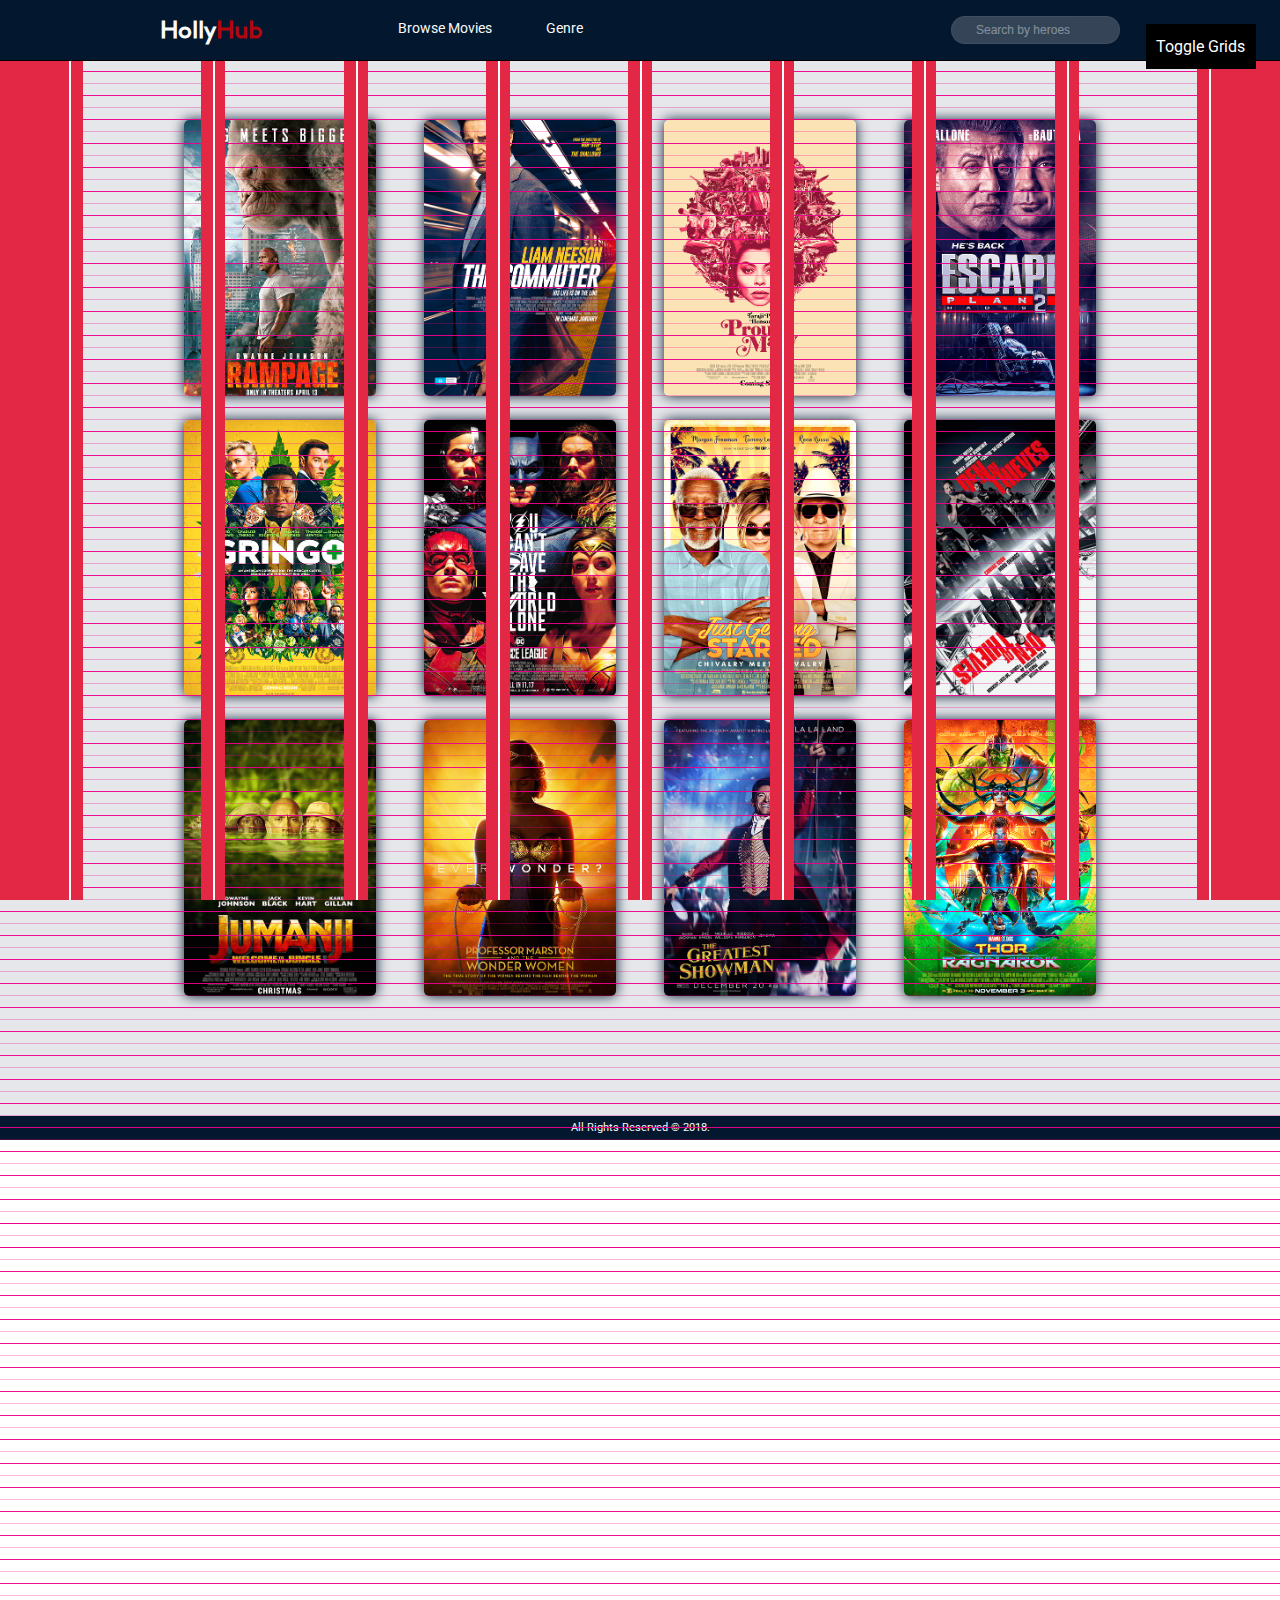
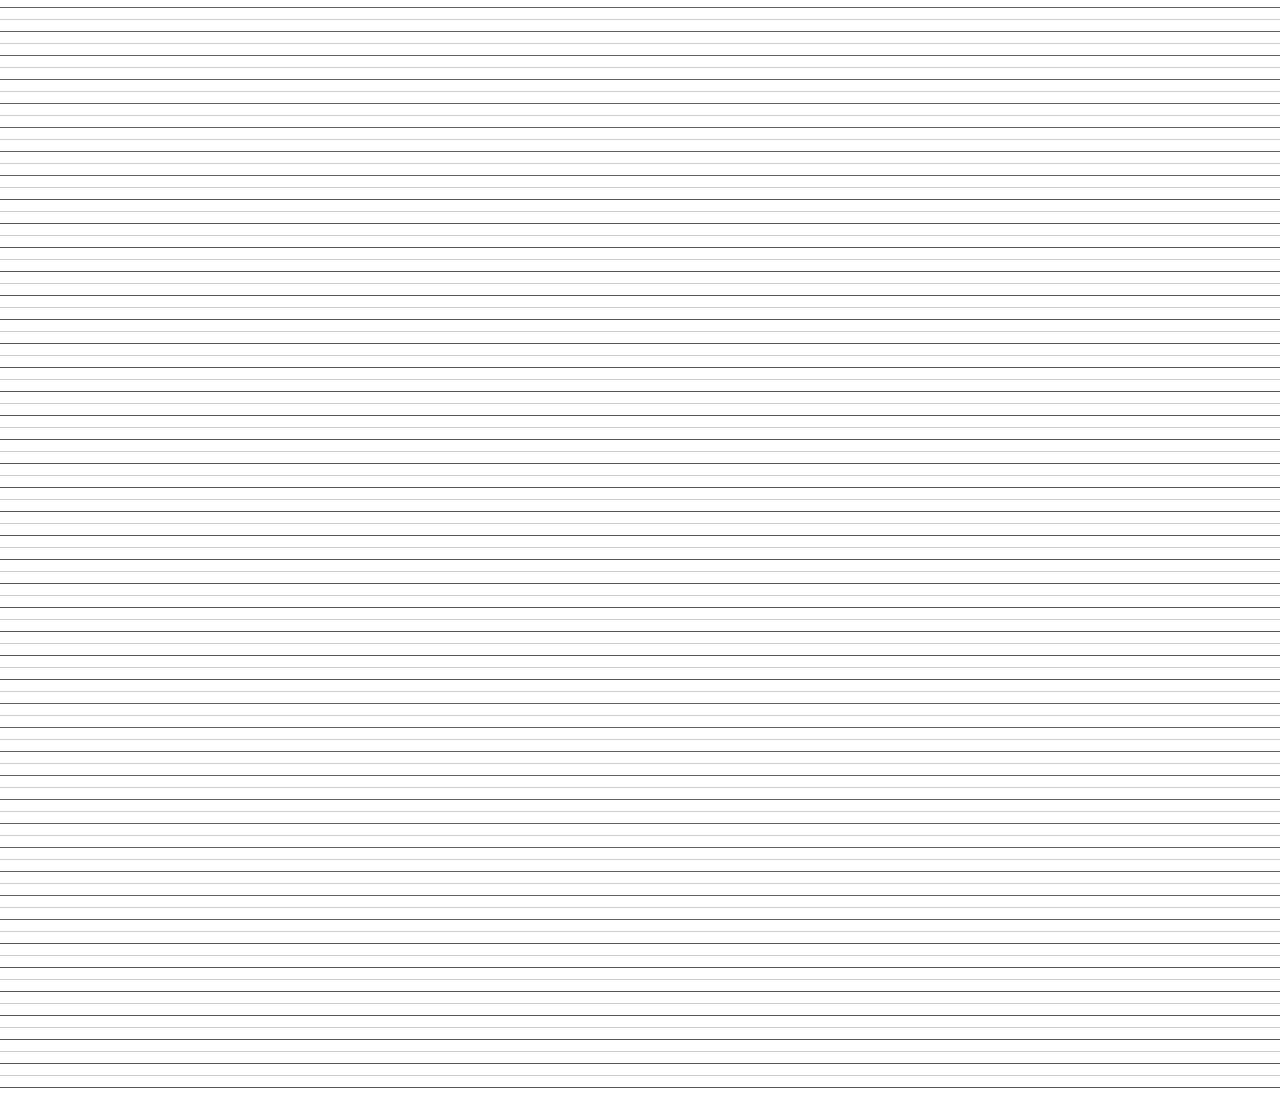
==== action.html @ ec754e07 "adding files" ====
<!DOCTYPE html>
<html lang="en">
<head>
    <meta charset="UTF-8">
    <meta name="viewport" content="width=device-width, initial-scale=1.0">
    <meta http-equiv="X-UA-Compatible" content="ie=edge">
    <title>HollyHub</title>
    <link rel="stylesheet" href="styles/style.css">
    <link href="https://fonts.googleapis.com/css?family=Roboto:300,300i,400,400i,500,500i,700,700i" rel="stylesheet">
</head>
<body>
    <nav class="view top-nav clearfix">
        <a href="index.html"><h3 class="brand-name">Holly<span>Hub</span></h3></a>
        <ul class="links clearfix">
            <li class="link movie-link"><a href="index.html">Browse Movies</a></li>
            <li class="link genre-link">
                <a href="#">Genre</a>
                <ul class="dropdown">
                    <li><a href="action.html">Action</a></li>
                    <li><a href="biography.html">Biography</a></li>
                </ul>
            </li>
        </ul>
        <div class="search-bar">
            <input class="text-field" type="text" placeholder="Search by heroes">
        </div>
    </nav>
    <div class="view movie-cards clearfix">
        <li class="movie-card">
            <img class="image" src="../images/Rampage.png" alt="poster">
            <div class="img-detail">
                <p class="synopsis">
                    When three different animals become infected with a dangerous pathogen, 
                    a primatologist and a geneticist team up to stop them from destroying Chicago.
                </p>
            </div>
        </li>
        <li class="movie-card">
            <img class="image" src="../images/The-Commuter.png" alt="poster">
        </li>
        <li class="movie-card">
            <img class="image" src="../images/Proud-Mary.png" alt="poster">
        </li>
        <li class="movie-card">
                <img class="image" src="../images/Escape-Plan-2.png" alt="poster">
        </li>
        <li class="movie-card">
            <img class="image" src="../images/Gringo.png" alt="poster">
        </li>
        <li class="movie-card">
            <img class="image" src="../images/Justice-League.png" alt="poster">
        </li>
        <li class="movie-card">
            <img class="image" src="../images/Just-Getting-Started.png" alt="poster">
        </li>
        <li class="movie-card">
            <img class="image" src="../images/Den-of-Thieves.png" alt="poster">
        </li>
        <li class="movie-card">
            <img class="image" src="../images/Jumanji-Welcome-to-the-Jungle.png" alt="poster">
        </li>
        <li class="movie-card">
            <img class="image" src="../images/Professor-Marston-and-the-Wonder-Women-TMNS.png" alt="poster">
        </li>
        <li class="movie-card">
            <img class="image" src="../images/The-Greatest-Showman.png" alt="poster">
        </li>
        <li class="movie-card">
            <img class="image" src="../images/Thor-Ragnarok.png" alt="poster">
        </li>
    </div>
    <div class="view footer">
        <p class="text">All Rights Reserved &copy; 2018.</p>
    </div>
    <div class="grids">        
        <input type="checkbox" name="switch" id="switch" class="switch">
        <label for="switch" class="switch-trigger">Toggle Grids</label>
            <div class="grid">
                    <div class="base-line b1"></div>
                    <div class="base-line b2"></div>
            </div>
            <div id="guides">
                <div class="guide g0">
                    <div></div>
                </div>
                <div class="guide g1">
                    <div></div>
                </div>
                <div class="guide g2">
                    <div></div>
                </div>
                <div class="guide g3">
                    <div></div>
                </div>
                <div class="guide g4">
                    <div></div>
                </div>
                <div class="guide g5">
                    <div></div>
                </div>
                <div class="guide g6">
                    <div></div>
                </div>
                <div class="guide g7">
                    <div></div>
                </div>
                <div class="guide g8">
                    <div></div>
                </div>
                <div class="guide g9">
                    <div></div>
                </div>
                <div class="guide g10">
                    <div></div>
                </div>
                <div class="guide g11">
                    <div></div>
                </div>
                <div class="guide g12">
                    <div></div>
                </div>
                <div class="guide g13">
                    <div></div>
                </div>
                <div class="guide g14">
                    <div></div>
                </div>
                <div class="guide g15">
                    <div></div>
                </div>
                <div class="guide g16">
                    <div></div>
                </div>
            </div>
    </div>
</body>
</html>
---- styles/style.css ----
*{margin:0;padding:0}.base-line{position:absolute;top:0;left:0;width:100%;height:300vh;background:url("../typo.png") top repeat}.b1{top:-0.75em;opacity:0.3}.grid{-webkit-transition:all 1s ease-out;-o-transition:all 1s ease-out;transition:all 1s ease-out}.switch{display:none}.switch-trigger{position:fixed;top:1.5em;right:1.5em;background-color:black;color:white;padding:0.667em;cursor:pointer;z-index:20000}.switch:checked~.grid{opacity:0;pointer-events:none}.switch:checked~#guides{opacity:0;pointer-events:none}.switch:checked~.switch-trigger{opacity:0.2}#guides{position:fixed;top:0;left:0;width:100%;height:100vh;-webkit-transition:all 1s ease-out;-o-transition:all 1s ease-out;transition:all 1s ease-out}.guide{position:absolute;top:0;height:100%;border-width:0 0.75em;border-color:#e22845;border-style:solid;margin-left:-0.75em}.guide div{position:absolute;top:0;left:0;height:100%;width:2px;background-color:white}.g0{left:0}.g0 div{left:auto;right:0.75em}.g1{left:11.11111111%}.g2{left:16.66666667%}.g3{left:22.22222222%}.g4{left:27.77777778%}.g5{left:33.33333333%}.g6{left:38.88888889%}.g7{left:44.44444444%}.g8{left:50%}.g9{left:55.55555556%}.g10{left:61.11111111%}.g11{left:66.66666667%}.g12{left:72.22222222%}.g13{left:77.77777778%}.g14{left:83.33333333%}.g15{left:88.88888889%}.g16{right:0}.g16 div{left:0.75em}.g0,.g16{margin:0;border:0;padding-right:0.75em;background-color:#e22845;width:5.55555556%}@media screen and (max-width:780px){.g1,.g2,.g3,.g5,.g6,.g7,.g9,.g10,.g11,.g13,.g14,.g15{opacity:0}}@media screen and (max-width:1366px){.g1,.g3,.g5,.g7,.g9,.g11,.g13,.g15{opacity:0}}@font-face{font-family:"Brown Regular";src:url("brown/lineto-brown-regular.woff") format("woff");font-weight:normal}@font-face{font-family:"Brown Light";src:url("brown/lineto-brown-light.woff") format("woff");font-weight:normal}@font-face{font-family:"Brown-Bold";src:url("brown/lineto-brown-bold.woff") format("woff");font-weight:normal}*{margin:0;padding:0}ul{list-style-type:none}a{text-decoration:none;color:inherit}button{display:block;outline:none}input{display:block;outline:none}label{display:block}body{font-family:"Roboto";font-size:1em;color:#fafafa;line-height:1.5em}.boxing,.container,.movie-cards .movie-card .img-detail,.top-nav .links,.top-nav .links .link .dropdown,.top-nav .links .link .dropdown li,.view{box-sizing:border-box;-webkit-box-sizing:border-box;-moz-box-sizing:border-box;-o-box-sizing:border-box}.clearfix:after{content:"";display:block;clear:both}.view{position:relative;padding:0 12.5%}.container,.movie-cards .movie-card .img-detail{position:relative;padding:0 0.75em}.top-nav{position:fixed;width:100%;height:3.75em;background-color:#03172E;outline:1px solid black;z-index:1000}.top-nav .brand-name{position:relative;top:0.75em;left:0;float:left;font-size:1.5em;font-family:"Brown Regular"}.top-nav .brand-name span{color:rgba(255, 0, 0, 0.7)}.top-nav .links{position:relative;float:left;top:1.2em;margin-left:6em;font-size:0.9em}.top-nav .links .link{position:relative;float:left;margin-left:3em}.top-nav .links .link a{padding:0.375em}.top-nav .links .link a:hover{color:#03172E;background-color:#fff}.top-nav .links .link .dropdown{position:absolute;z-index:1000;left:0;top:1.95em;width:6em;background-color:#03172E;opacity:0}.top-nav .links .link .dropdown li{position:relative;line-height:21px;display:block;width:100%}.top-nav .links .link .dropdown li a{position:relative;padding:0.75em;display:block;background-color:#03172E}.top-nav .links .link .dropdown li a:hover{color:#03172E;background-color:#fff}.top-nav .links .genre-link:hover .dropdown{opacity:1}.top-nav .search-bar{position:relative;float:right;top:1em}.top-nav .search-bar .text-field{position:relative;font-size:.75em;padding:0.5em;border:1px solid rgba(255, 255, 255, 0.05);border-radius:100px;color:#fff;background-color:rgba(255, 255, 255, 0.2)!important}.top-nav .search-bar .text-field::-webkit-input-placeholder{padding-left:1.5em;opacity:0.4;color:#fff}.top-nav .search-bar .text-field:-ms-input-placeholder{padding-left:1.5em;opacity:0.4;color:#fff}.top-nav .search-bar .text-field::-ms-input-placeholder{padding-left:1.5em;opacity:0.4;color:#fff}.top-nav .search-bar .text-field::placeholder{padding-left:1.5em;opacity:0.4;color:#fff}.movie-cards{position:relative;width:100%;padding-top:6em;padding-bottom:7.5em;background-color:rgba(3, 23, 46, 0.1)}.movie-cards .movie-card{position:relative;float:left;width:12em;height:17.25em;overflow:hidden;margin-left:1.5em;margin-right:1.5em;margin-top:1.5em;-webkit-box-shadow:0px 0px 13px #03172E;box-shadow:0px 0px 13px #03172E;border-radius:5px}.movie-cards .movie-card .image{position:absolute;left:0;top:0;max-width:100%;height:auto}.movie-cards .movie-card .img-detail{position:absolute;top:0;width:12em;height:18em;padding-top:1.5em;color:#fff;font-family:"Brown Regular";display:none}.movie-cards .movie-card .img-detail .synopsis{text-align:center;font-size:0.6em;line-height:2.25em}.movie-cards .movie-card:hover .image{-webkit-filter:blur(0.5px) brightness(0.5);filter:blur(0.5px) brightness(0.5)}.movie-cards .movie-card:hover .img-detail{display:block}.footer{position:relative;background-color:#03172E}.footer .text{position:relative;text-align:center;font-size:0.6667em}
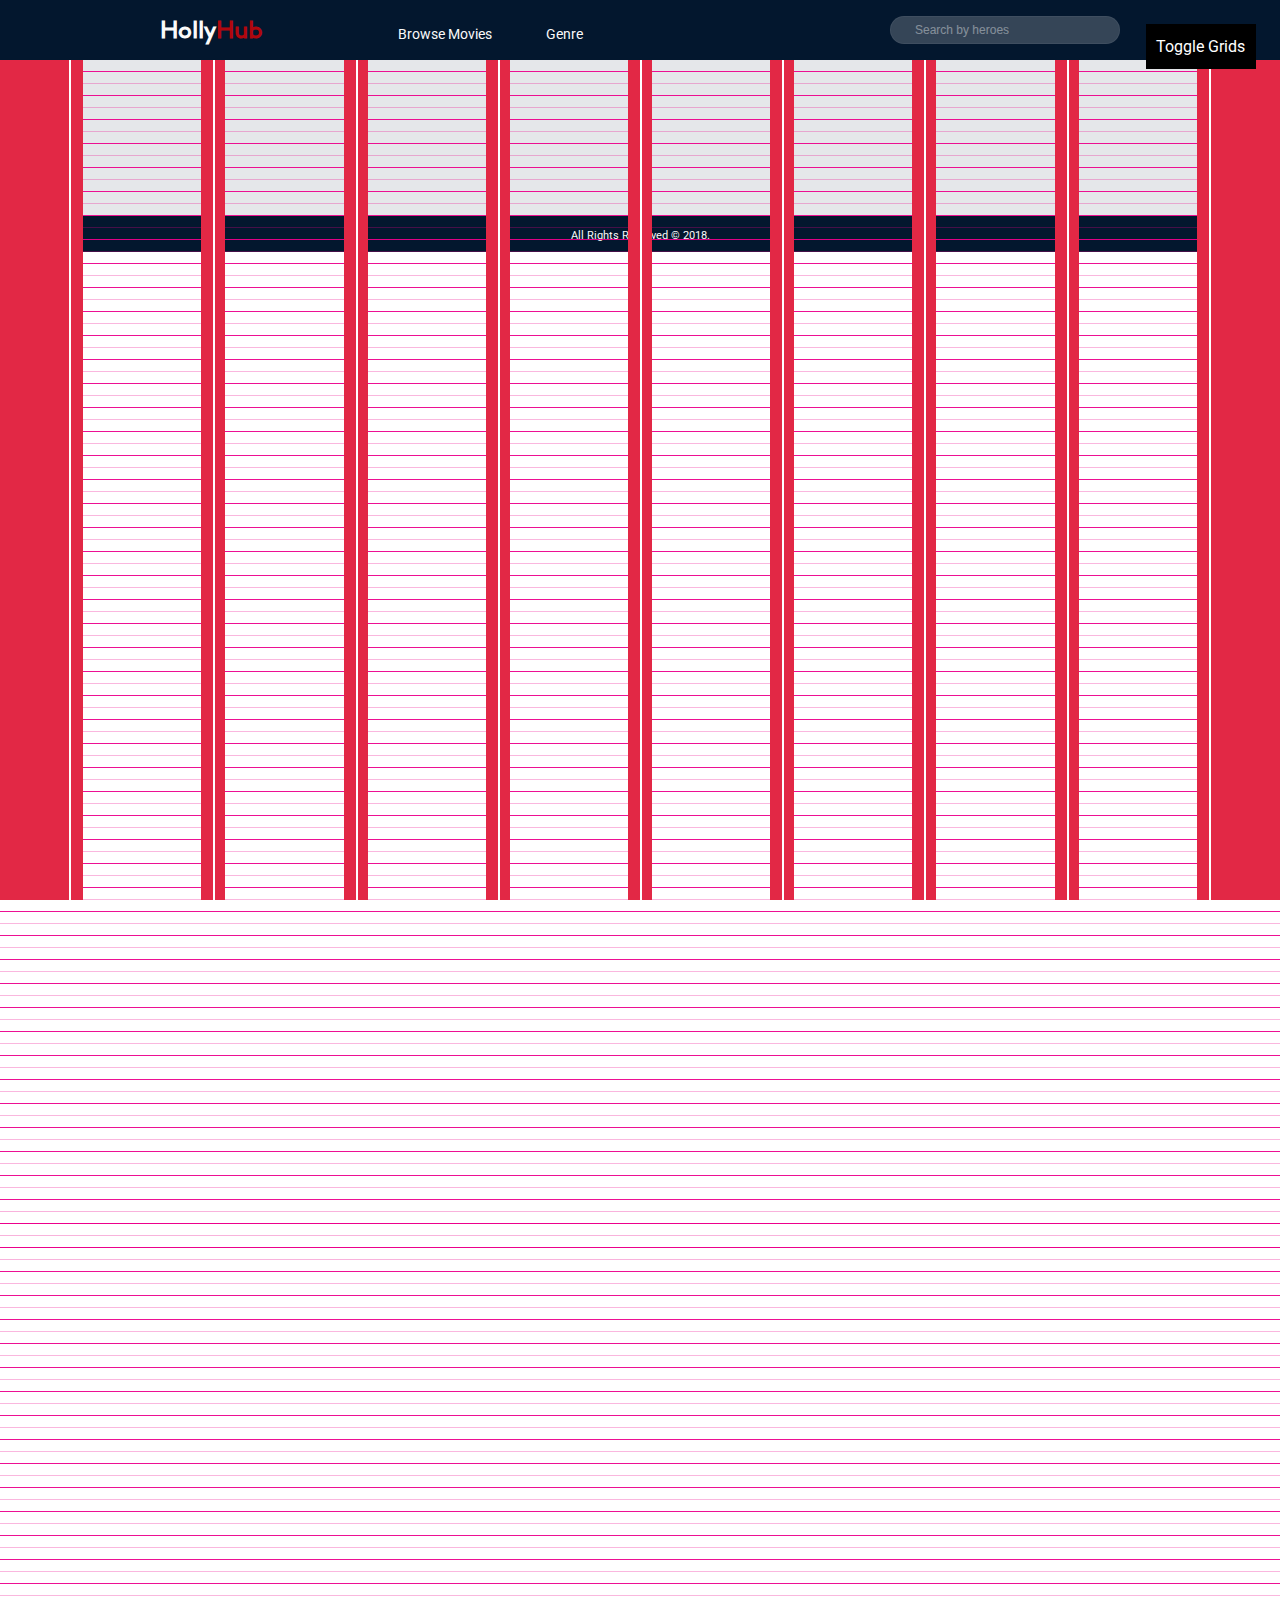
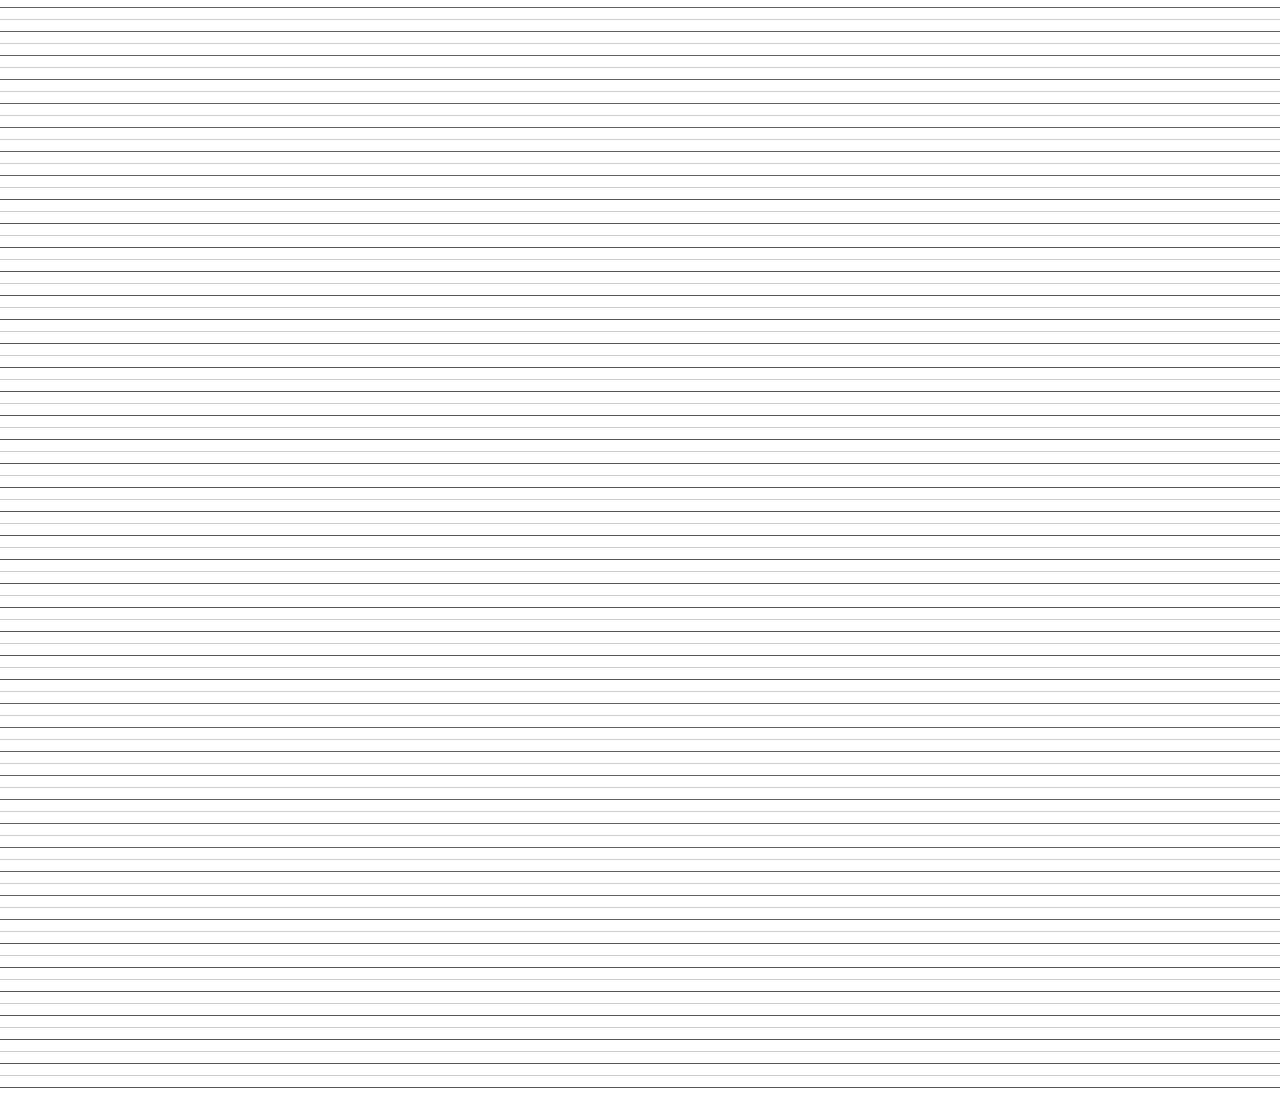
==== commit d2f6d6b6: "added js file, modified html and css file" ====
--- a/action.html
+++ b/action.html
@@ -26,7 +26,7 @@
         </div>
     </nav>
     <div class="view movie-cards clearfix">
-        <li class="movie-card">
+        <!-- <li class="movie-card">
             <img class="image" src="../images/Rampage.png" alt="poster">
             <div class="img-detail">
                 <p class="synopsis">
@@ -67,7 +67,7 @@
         </li>
         <li class="movie-card">
             <img class="image" src="../images/Thor-Ragnarok.png" alt="poster">
-        </li>
+        </li> -->
     </div>
     <div class="view footer">
         <p class="text">All Rights Reserved &copy; 2018.</p>
--- a/styles/style.css
+++ b/styles/style.css
@@ -1 +1 @@
-*{margin:0;padding:0}.base-line{position:absolute;top:0;left:0;width:100%;height:300vh;background:url("../typo.png") top repeat}.b1{top:-0.75em;opacity:0.3}.grid{-webkit-transition:all 1s ease-out;-o-transition:all 1s ease-out;transition:all 1s ease-out}.switch{display:none}.switch-trigger{position:fixed;top:1.5em;right:1.5em;background-color:black;color:white;padding:0.667em;cursor:pointer;z-index:20000}.switch:checked~.grid{opacity:0;pointer-events:none}.switch:checked~#guides{opacity:0;pointer-events:none}.switch:checked~.switch-trigger{opacity:0.2}#guides{position:fixed;top:0;left:0;width:100%;height:100vh;-webkit-transition:all 1s ease-out;-o-transition:all 1s ease-out;transition:all 1s ease-out}.guide{position:absolute;top:0;height:100%;border-width:0 0.75em;border-color:#e22845;border-style:solid;margin-left:-0.75em}.guide div{position:absolute;top:0;left:0;height:100%;width:2px;background-color:white}.g0{left:0}.g0 div{left:auto;right:0.75em}.g1{left:11.11111111%}.g2{left:16.66666667%}.g3{left:22.22222222%}.g4{left:27.77777778%}.g5{left:33.33333333%}.g6{left:38.88888889%}.g7{left:44.44444444%}.g8{left:50%}.g9{left:55.55555556%}.g10{left:61.11111111%}.g11{left:66.66666667%}.g12{left:72.22222222%}.g13{left:77.77777778%}.g14{left:83.33333333%}.g15{left:88.88888889%}.g16{right:0}.g16 div{left:0.75em}.g0,.g16{margin:0;border:0;padding-right:0.75em;background-color:#e22845;width:5.55555556%}@media screen and (max-width:780px){.g1,.g2,.g3,.g5,.g6,.g7,.g9,.g10,.g11,.g13,.g14,.g15{opacity:0}}@media screen and (max-width:1366px){.g1,.g3,.g5,.g7,.g9,.g11,.g13,.g15{opacity:0}}@font-face{font-family:"Brown Regular";src:url("brown/lineto-brown-regular.woff") format("woff");font-weight:normal}@font-face{font-family:"Brown Light";src:url("brown/lineto-brown-light.woff") format("woff");font-weight:normal}@font-face{font-family:"Brown-Bold";src:url("brown/lineto-brown-bold.woff") format("woff");font-weight:normal}*{margin:0;padding:0}ul{list-style-type:none}a{text-decoration:none;color:inherit}button{display:block;outline:none}input{display:block;outline:none}label{display:block}body{font-family:"Roboto";font-size:1em;color:#fafafa;line-height:1.5em}.boxing,.container,.movie-cards .movie-card .img-detail,.top-nav .links,.top-nav .links .link .dropdown,.top-nav .links .link .dropdown li,.view{box-sizing:border-box;-webkit-box-sizing:border-box;-moz-box-sizing:border-box;-o-box-sizing:border-box}.clearfix:after{content:"";display:block;clear:both}.view{position:relative;padding:0 12.5%}.container,.movie-cards .movie-card .img-detail{position:relative;padding:0 0.75em}.top-nav{position:fixed;width:100%;height:3.75em;background-color:#03172E;outline:1px solid black;z-index:1000}.top-nav .brand-name{position:relative;top:0.75em;left:0;float:left;font-size:1.5em;font-family:"Brown Regular"}.top-nav .brand-name span{color:rgba(255, 0, 0, 0.7)}.top-nav .links{position:relative;float:left;top:1.2em;margin-left:6em;font-size:0.9em}.top-nav .links .link{position:relative;float:left;margin-left:3em}.top-nav .links .link a{padding:0.375em}.top-nav .links .link a:hover{color:#03172E;background-color:#fff}.top-nav .links .link .dropdown{position:absolute;z-index:1000;left:0;top:1.95em;width:6em;background-color:#03172E;opacity:0}.top-nav .links .link .dropdown li{position:relative;line-height:21px;display:block;width:100%}.top-nav .links .link .dropdown li a{position:relative;padding:0.75em;display:block;background-color:#03172E}.top-nav .links .link .dropdown li a:hover{color:#03172E;background-color:#fff}.top-nav .links .genre-link:hover .dropdown{opacity:1}.top-nav .search-bar{position:relative;float:right;top:1em}.top-nav .search-bar .text-field{position:relative;font-size:.75em;padding:0.5em;border:1px solid rgba(255, 255, 255, 0.05);border-radius:100px;color:#fff;background-color:rgba(255, 255, 255, 0.2)!important}.top-nav .search-bar .text-field::-webkit-input-placeholder{padding-left:1.5em;opacity:0.4;color:#fff}.top-nav .search-bar .text-field:-ms-input-placeholder{padding-left:1.5em;opacity:0.4;color:#fff}.top-nav .search-bar .text-field::-ms-input-placeholder{padding-left:1.5em;opacity:0.4;color:#fff}.top-nav .search-bar .text-field::placeholder{padding-left:1.5em;opacity:0.4;color:#fff}.movie-cards{position:relative;width:100%;padding-top:6em;padding-bottom:7.5em;background-color:rgba(3, 23, 46, 0.1)}.movie-cards .movie-card{position:relative;float:left;width:12em;height:17.25em;overflow:hidden;margin-left:1.5em;margin-right:1.5em;margin-top:1.5em;-webkit-box-shadow:0px 0px 13px #03172E;box-shadow:0px 0px 13px #03172E;border-radius:5px}.movie-cards .movie-card .image{position:absolute;left:0;top:0;max-width:100%;height:auto}.movie-cards .movie-card .img-detail{position:absolute;top:0;width:12em;height:18em;padding-top:1.5em;color:#fff;font-family:"Brown Regular";display:none}.movie-cards .movie-card .img-detail .synopsis{text-align:center;font-size:0.6em;line-height:2.25em}.movie-cards .movie-card:hover .image{-webkit-filter:blur(0.5px) brightness(0.5);filter:blur(0.5px) brightness(0.5)}.movie-cards .movie-card:hover .img-detail{display:block}.footer{position:relative;background-color:#03172E}.footer .text{position:relative;text-align:center;font-size:0.6667em}+*{margin:0;padding:0}.base-line{position:absolute;top:0;left:0;width:100%;height:300vh;background:url("../typo.png") top repeat}.b1{top:-0.75em;opacity:0.3}.grid{-webkit-transition:all 1s ease-out;-o-transition:all 1s ease-out;transition:all 1s ease-out}.switch{display:none}.switch-trigger{position:fixed;top:1.5em;right:1.5em;background-color:black;color:white;padding:0.667em;cursor:pointer;z-index:20000}.switch:checked~.grid{opacity:0;pointer-events:none}.switch:checked~#guides{opacity:0;pointer-events:none}.switch:checked~.switch-trigger{opacity:0.2}#guides{position:fixed;top:0;left:0;width:100%;height:100vh;-webkit-transition:all 1s ease-out;-o-transition:all 1s ease-out;transition:all 1s ease-out}.guide{position:absolute;top:0;height:100%;border-width:0 0.75em;border-color:#e22845;border-style:solid;margin-left:-0.75em}.guide div{position:absolute;top:0;left:0;height:100%;width:2px;background-color:white}.g0{left:0}.g0 div{left:auto;right:0.75em}.g1{left:11.11111111%}.g2{left:16.66666667%}.g3{left:22.22222222%}.g4{left:27.77777778%}.g5{left:33.33333333%}.g6{left:38.88888889%}.g7{left:44.44444444%}.g8{left:50%}.g9{left:55.55555556%}.g10{left:61.11111111%}.g11{left:66.66666667%}.g12{left:72.22222222%}.g13{left:77.77777778%}.g14{left:83.33333333%}.g15{left:88.88888889%}.g16{right:0}.g16 div{left:0.75em}.g0,.g16{margin:0;border:0;padding-right:0.75em;background-color:#e22845;width:5.55555556%}@media screen and (max-width:780px){.g1,.g2,.g3,.g5,.g6,.g7,.g9,.g10,.g11,.g13,.g14,.g15{opacity:0}}@media screen and (max-width:1366px){.g1,.g3,.g5,.g7,.g9,.g11,.g13,.g15{opacity:0}}@font-face{font-family:"Brown Regular";src:url("brown/lineto-brown-regular.woff") format("woff");font-weight:normal}@font-face{font-family:"Brown Light";src:url("brown/lineto-brown-light.woff") format("woff");font-weight:normal}@font-face{font-family:"Brown-Bold";src:url("brown/lineto-brown-bold.woff") format("woff");font-weight:normal}*{margin:0;padding:0}ul{list-style-type:none}a{text-decoration:none;color:inherit}button{display:block;outline:none}input{display:block;outline:none}label{display:block}body{font-family:"Roboto";font-size:1em;color:#fafafa;line-height:1.5em}.boxing,.container,.movie-cards .movie-card .img-detail,.top-nav .links,.top-nav .links .link .dropdown,.top-nav .links .link .dropdown li,.view{box-sizing:border-box;-webkit-box-sizing:border-box;-moz-box-sizing:border-box;-o-box-sizing:border-box}.clearfix:after{content:"";display:block;clear:both}.view{position:relative;padding:0 12.5%}.container,.movie-cards .movie-card .img-detail{position:relative;padding:0 0.75em}.top-nav{position:fixed;width:100%;height:3.75em;background-color:#03172E;z-index:1000}.top-nav a{display:block}.top-nav .brand-name{position:relative;margin-top:0.75em;float:left;font-size:1.5em;font-family:"Brown Regular"}.top-nav .brand-name span{color:rgba(255, 0, 0, 0.7)}.top-nav .links{position:relative;float:left;margin-top:1.2em;margin-left:6em;font-size:0.9em}.top-nav .links .link{position:relative;float:left;margin-left:3em}.top-nav .links .link a{padding:0.375em}.top-nav .links .link a:hover{color:#03172E;background-color:#fff}.top-nav .links .link .dropdown{position:absolute;z-index:1000;left:0;margin-top:0.5em;width:6em;background-color:#03172E;opacity:0}.top-nav .links .link .dropdown li{position:relative;line-height:21px;display:block;width:100%}.top-nav .links .link .dropdown li a{position:relative;padding:0.75em;display:block;background-color:#03172E}.top-nav .links .link .dropdown li a:hover{color:#03172E;background-color:#fff}.top-nav .links .genre-link:hover .dropdown{opacity:1}.top-nav .search-bar{position:relative;float:right;margin-top:1em;display:block}.top-nav .search-bar .text-field{position:relative;font-size:.75em;padding:0.5em;width:18em;border:1px solid rgba(255, 255, 255, 0.05);border-radius:100px;color:#fff;background-color:rgba(255, 255, 255, 0.2)!important}.top-nav .search-bar .text-field::-webkit-input-placeholder{padding-left:1.5em;opacity:0.4;color:#fff}.top-nav .search-bar .text-field:-ms-input-placeholder{padding-left:1.5em;opacity:0.4;color:#fff}.top-nav .search-bar .text-field::-ms-input-placeholder{padding-left:1.5em;opacity:0.4;color:#fff}.top-nav .search-bar .text-field::placeholder{padding-left:1.5em;opacity:0.4;color:#fff}.top-nav .drop-down-menu{position:relative;float:right;display:none}.top-nav .drop-down-menu .trigger{display:none}.top-nav .drop-down-menu .trigger:checked~.hamburger .bar2{opacity:0}.top-nav .drop-down-menu .trigger:checked~.hamburger .bar1{-webkit-transform:rotate(45deg);-ms-transform:rotate(45deg);transform:rotate(45deg);-webkit-transform-origin:left;-ms-transform-origin:left;transform-origin:left;top:-0.65px;background-color:red}.top-nav .drop-down-menu .trigger:checked~.hamburger .bar3{-webkit-transform:rotate(-45deg);-ms-transform:rotate(-45deg);transform:rotate(-45deg);-webkit-transform-origin:left;-ms-transform-origin:left;transform-origin:left;background-color:red}.top-nav .drop-down-menu .trigger:checked~.links{opacity:1;pointer-events:auto}.top-nav .drop-down-menu .hamburger{position:relative;width:1.5em;height:1em;top:1.5em;cursor:pointer}.top-nav .drop-down-menu .hamburger .bars{position:relative;background-color:white;opacity:0.64;width:100%;height:20%;-webkit-transition:all 0.318s ease-out;-moz-transition:all 0.318s ease-out;-o-transition:all 0.318s ease-out;transition:all 0.318s ease-out}.top-nav .drop-down-menu .hamburger .bar1,.top-nav .drop-down-menu .hamburger .bar2{margin-bottom:20%}.movie-cards{position:relative;width:100%;padding-top:6em;padding-bottom:7.5em;background-color:rgba(3, 23, 46, 0.1)}.movie-cards .movie-card{position:relative;float:left;width:12em;height:17.25em;overflow:hidden;margin-left:1.5em;margin-right:1.5em;margin-top:1.5em;-webkit-box-shadow:0px 0px 13px #03172E;box-shadow:0px 0px 13px #03172E;border-radius:5px}.movie-cards .movie-card .image{position:absolute;left:0;top:0;max-width:100%;height:auto}.movie-cards .movie-card .img-detail{position:absolute;top:0;max-width:100%;height:auto;padding-top:3em;color:#fff;font-family:"Brown Regular";display:none}.movie-cards .movie-card .img-detail .year{text-align:center;font-size:0.6em;margin-bottom:1.5em}.movie-cards .movie-card .img-detail .synopsis{text-align:center;font-size:0.6em;line-height:2.25em}.movie-cards .movie-card:hover .image{-webkit-filter:blur(0.5px) brightness(0.5);filter:blur(0.5px) brightness(0.5)}.movie-cards .movie-card:hover .img-detail{display:block}.footer{position:relative;width:100%;height:2.25em;background-color:#03172E}.footer .text{position:relative;top:0.75em;text-align:center;font-size:0.6667em}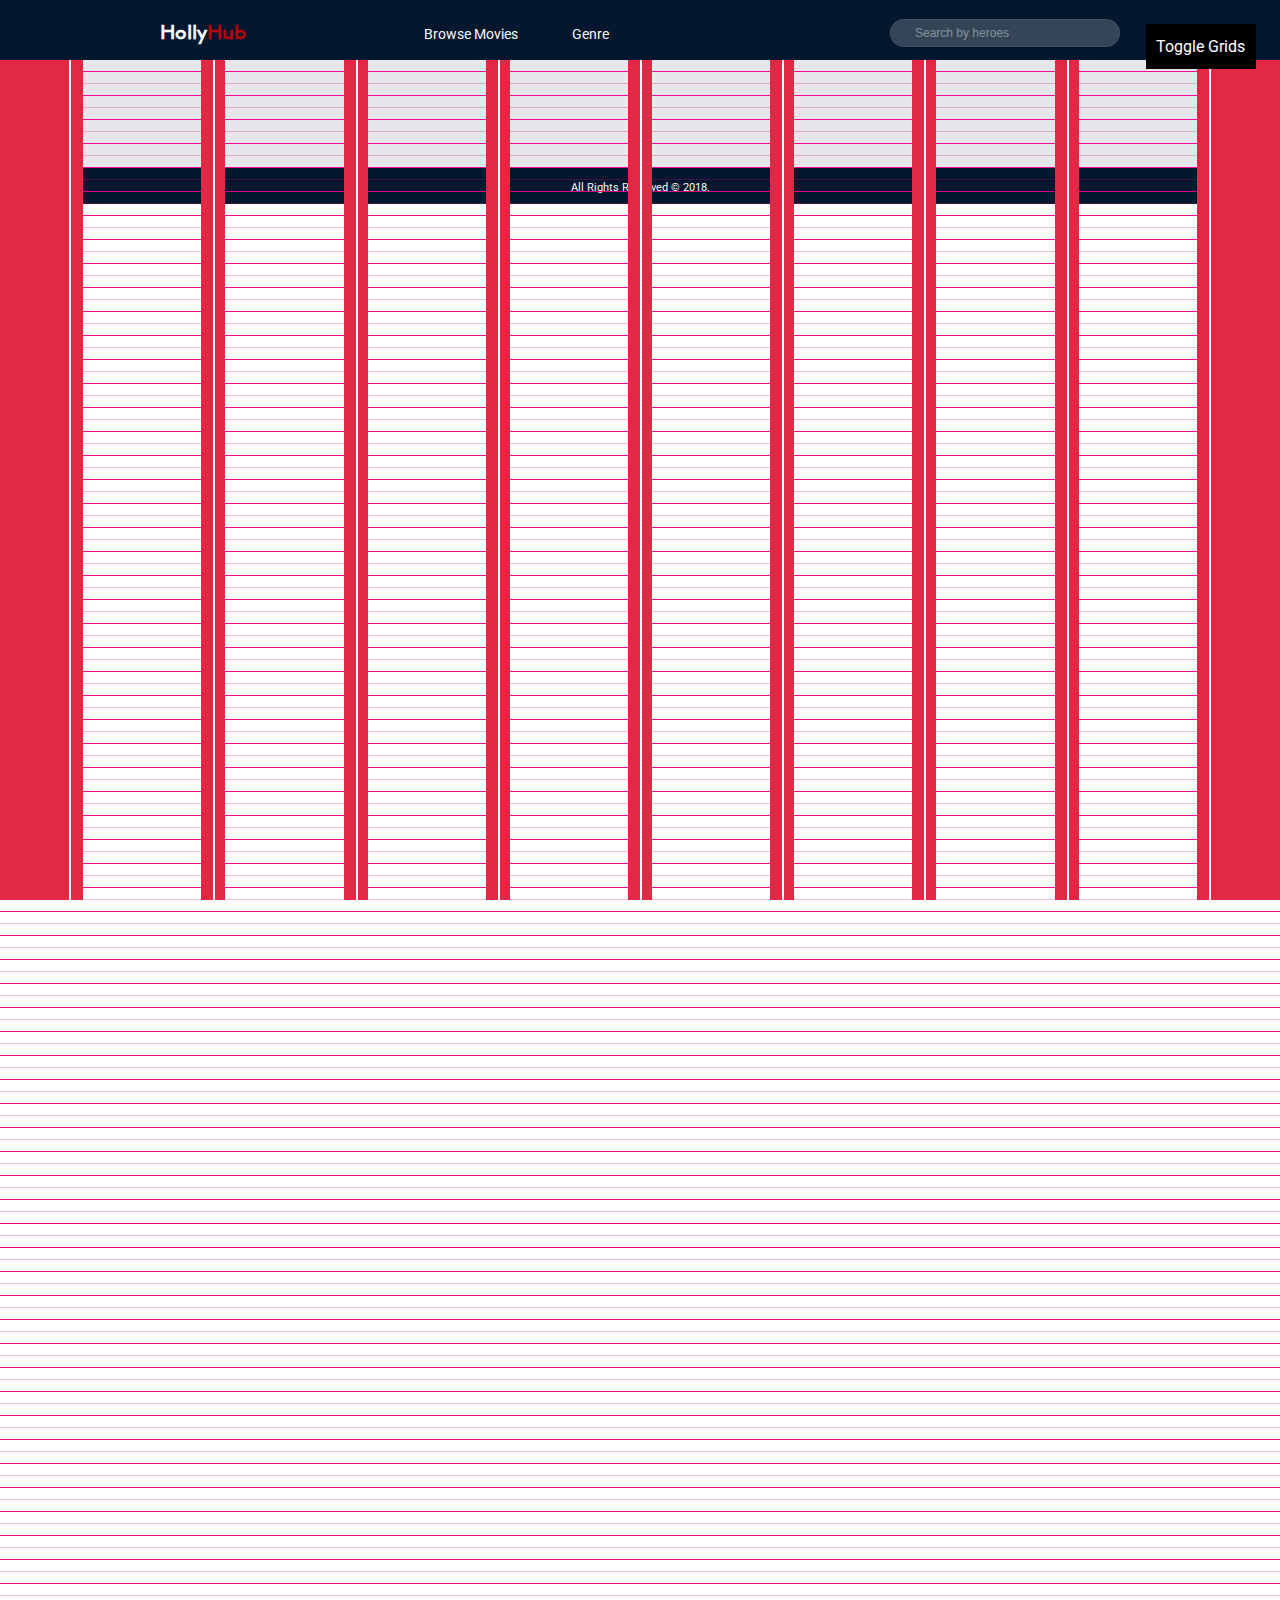
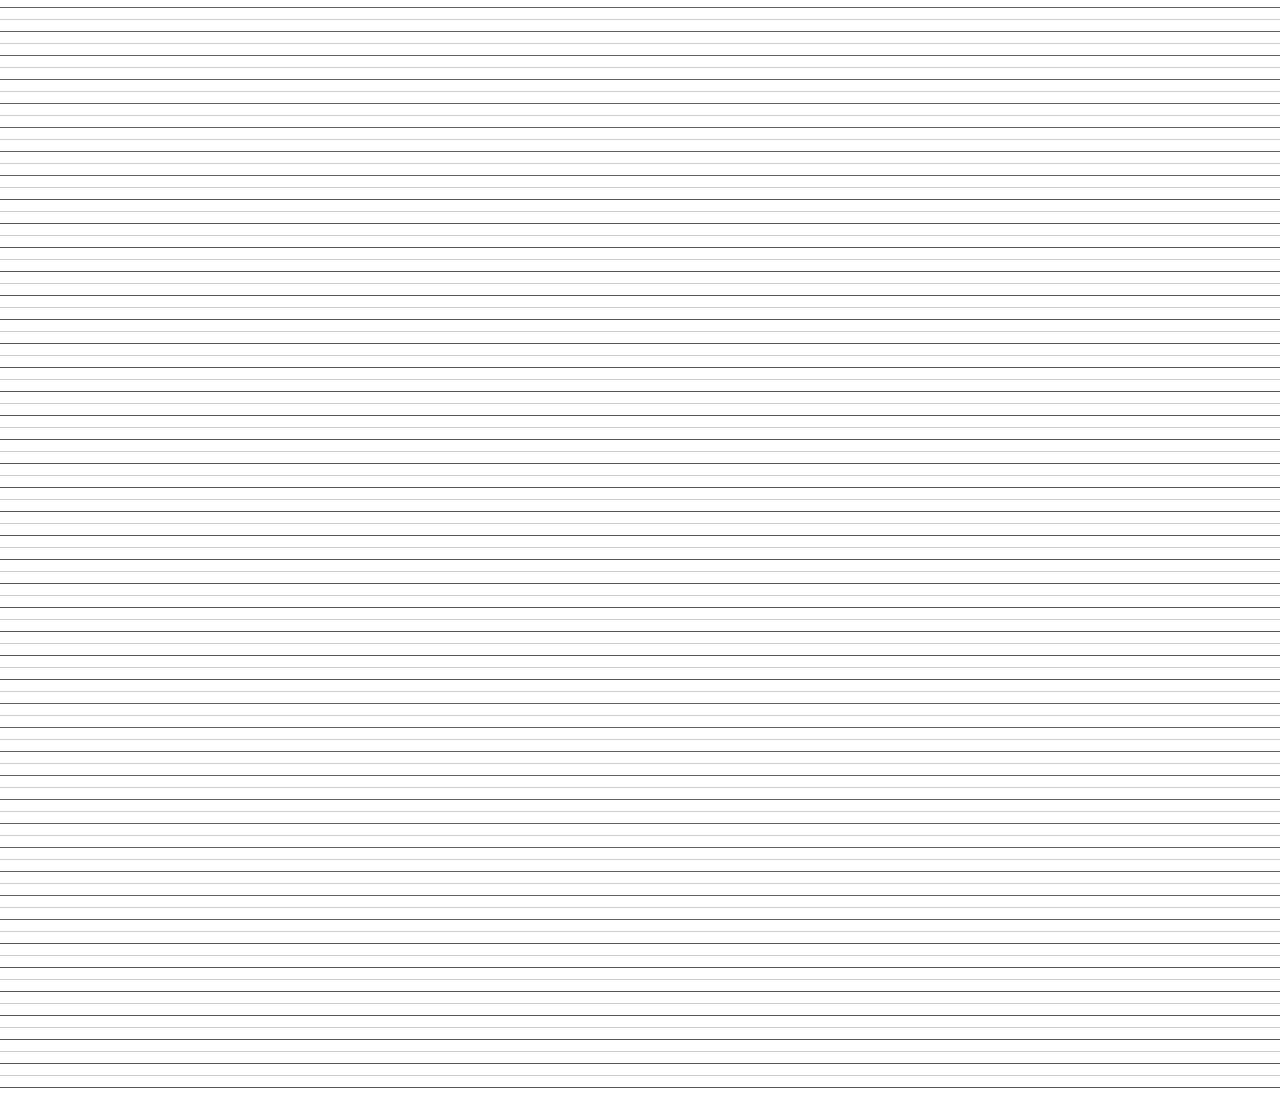
==== commit 7c46f130: "updated index.js file and made some changes in general" ====
--- a/action.html
+++ b/action.html
@@ -34,39 +34,6 @@
                     a primatologist and a geneticist team up to stop them from destroying Chicago.
                 </p>
             </div>
-        </li>
-        <li class="movie-card">
-            <img class="image" src="../images/The-Commuter.png" alt="poster">
-        </li>
-        <li class="movie-card">
-            <img class="image" src="../images/Proud-Mary.png" alt="poster">
-        </li>
-        <li class="movie-card">
-                <img class="image" src="../images/Escape-Plan-2.png" alt="poster">
-        </li>
-        <li class="movie-card">
-            <img class="image" src="../images/Gringo.png" alt="poster">
-        </li>
-        <li class="movie-card">
-            <img class="image" src="../images/Justice-League.png" alt="poster">
-        </li>
-        <li class="movie-card">
-            <img class="image" src="../images/Just-Getting-Started.png" alt="poster">
-        </li>
-        <li class="movie-card">
-            <img class="image" src="../images/Den-of-Thieves.png" alt="poster">
-        </li>
-        <li class="movie-card">
-            <img class="image" src="../images/Jumanji-Welcome-to-the-Jungle.png" alt="poster">
-        </li>
-        <li class="movie-card">
-            <img class="image" src="../images/Professor-Marston-and-the-Wonder-Women-TMNS.png" alt="poster">
-        </li>
-        <li class="movie-card">
-            <img class="image" src="../images/The-Greatest-Showman.png" alt="poster">
-        </li>
-        <li class="movie-card">
-            <img class="image" src="../images/Thor-Ragnarok.png" alt="poster">
         </li> -->
     </div>
     <div class="view footer">
--- a/styles/style.css
+++ b/styles/style.css
@@ -1 +1 @@
-*{margin:0;padding:0}.base-line{position:absolute;top:0;left:0;width:100%;height:300vh;background:url("../typo.png") top repeat}.b1{top:-0.75em;opacity:0.3}.grid{-webkit-transition:all 1s ease-out;-o-transition:all 1s ease-out;transition:all 1s ease-out}.switch{display:none}.switch-trigger{position:fixed;top:1.5em;right:1.5em;background-color:black;color:white;padding:0.667em;cursor:pointer;z-index:20000}.switch:checked~.grid{opacity:0;pointer-events:none}.switch:checked~#guides{opacity:0;pointer-events:none}.switch:checked~.switch-trigger{opacity:0.2}#guides{position:fixed;top:0;left:0;width:100%;height:100vh;-webkit-transition:all 1s ease-out;-o-transition:all 1s ease-out;transition:all 1s ease-out}.guide{position:absolute;top:0;height:100%;border-width:0 0.75em;border-color:#e22845;border-style:solid;margin-left:-0.75em}.guide div{position:absolute;top:0;left:0;height:100%;width:2px;background-color:white}.g0{left:0}.g0 div{left:auto;right:0.75em}.g1{left:11.11111111%}.g2{left:16.66666667%}.g3{left:22.22222222%}.g4{left:27.77777778%}.g5{left:33.33333333%}.g6{left:38.88888889%}.g7{left:44.44444444%}.g8{left:50%}.g9{left:55.55555556%}.g10{left:61.11111111%}.g11{left:66.66666667%}.g12{left:72.22222222%}.g13{left:77.77777778%}.g14{left:83.33333333%}.g15{left:88.88888889%}.g16{right:0}.g16 div{left:0.75em}.g0,.g16{margin:0;border:0;padding-right:0.75em;background-color:#e22845;width:5.55555556%}@media screen and (max-width:780px){.g1,.g2,.g3,.g5,.g6,.g7,.g9,.g10,.g11,.g13,.g14,.g15{opacity:0}}@media screen and (max-width:1366px){.g1,.g3,.g5,.g7,.g9,.g11,.g13,.g15{opacity:0}}@font-face{font-family:"Brown Regular";src:url("brown/lineto-brown-regular.woff") format("woff");font-weight:normal}@font-face{font-family:"Brown Light";src:url("brown/lineto-brown-light.woff") format("woff");font-weight:normal}@font-face{font-family:"Brown-Bold";src:url("brown/lineto-brown-bold.woff") format("woff");font-weight:normal}*{margin:0;padding:0}ul{list-style-type:none}a{text-decoration:none;color:inherit}button{display:block;outline:none}input{display:block;outline:none}label{display:block}body{font-family:"Roboto";font-size:1em;color:#fafafa;line-height:1.5em}.boxing,.container,.movie-cards .movie-card .img-detail,.top-nav .links,.top-nav .links .link .dropdown,.top-nav .links .link .dropdown li,.view{box-sizing:border-box;-webkit-box-sizing:border-box;-moz-box-sizing:border-box;-o-box-sizing:border-box}.clearfix:after{content:"";display:block;clear:both}.view{position:relative;padding:0 12.5%}.container,.movie-cards .movie-card .img-detail{position:relative;padding:0 0.75em}.top-nav{position:fixed;width:100%;height:3.75em;background-color:#03172E;z-index:1000}.top-nav a{display:block}.top-nav .brand-name{position:relative;margin-top:0.75em;float:left;font-size:1.5em;font-family:"Brown Regular"}.top-nav .brand-name span{color:rgba(255, 0, 0, 0.7)}.top-nav .links{position:relative;float:left;margin-top:1.2em;margin-left:6em;font-size:0.9em}.top-nav .links .link{position:relative;float:left;margin-left:3em}.top-nav .links .link a{padding:0.375em}.top-nav .links .link a:hover{color:#03172E;background-color:#fff}.top-nav .links .link .dropdown{position:absolute;z-index:1000;left:0;margin-top:0.5em;width:6em;background-color:#03172E;opacity:0}.top-nav .links .link .dropdown li{position:relative;line-height:21px;display:block;width:100%}.top-nav .links .link .dropdown li a{position:relative;padding:0.75em;display:block;background-color:#03172E}.top-nav .links .link .dropdown li a:hover{color:#03172E;background-color:#fff}.top-nav .links .genre-link:hover .dropdown{opacity:1}.top-nav .search-bar{position:relative;float:right;margin-top:1em;display:block}.top-nav .search-bar .text-field{position:relative;font-size:.75em;padding:0.5em;width:18em;border:1px solid rgba(255, 255, 255, 0.05);border-radius:100px;color:#fff;background-color:rgba(255, 255, 255, 0.2)!important}.top-nav .search-bar .text-field::-webkit-input-placeholder{padding-left:1.5em;opacity:0.4;color:#fff}.top-nav .search-bar .text-field:-ms-input-placeholder{padding-left:1.5em;opacity:0.4;color:#fff}.top-nav .search-bar .text-field::-ms-input-placeholder{padding-left:1.5em;opacity:0.4;color:#fff}.top-nav .search-bar .text-field::placeholder{padding-left:1.5em;opacity:0.4;color:#fff}.top-nav .drop-down-menu{position:relative;float:right;display:none}.top-nav .drop-down-menu .trigger{display:none}.top-nav .drop-down-menu .trigger:checked~.hamburger .bar2{opacity:0}.top-nav .drop-down-menu .trigger:checked~.hamburger .bar1{-webkit-transform:rotate(45deg);-ms-transform:rotate(45deg);transform:rotate(45deg);-webkit-transform-origin:left;-ms-transform-origin:left;transform-origin:left;top:-0.65px;background-color:red}.top-nav .drop-down-menu .trigger:checked~.hamburger .bar3{-webkit-transform:rotate(-45deg);-ms-transform:rotate(-45deg);transform:rotate(-45deg);-webkit-transform-origin:left;-ms-transform-origin:left;transform-origin:left;background-color:red}.top-nav .drop-down-menu .trigger:checked~.links{opacity:1;pointer-events:auto}.top-nav .drop-down-menu .hamburger{position:relative;width:1.5em;height:1em;top:1.5em;cursor:pointer}.top-nav .drop-down-menu .hamburger .bars{position:relative;background-color:white;opacity:0.64;width:100%;height:20%;-webkit-transition:all 0.318s ease-out;-moz-transition:all 0.318s ease-out;-o-transition:all 0.318s ease-out;transition:all 0.318s ease-out}.top-nav .drop-down-menu .hamburger .bar1,.top-nav .drop-down-menu .hamburger .bar2{margin-bottom:20%}.movie-cards{position:relative;width:100%;padding-top:6em;padding-bottom:7.5em;background-color:rgba(3, 23, 46, 0.1)}.movie-cards .movie-card{position:relative;float:left;width:12em;height:17.25em;overflow:hidden;margin-left:1.5em;margin-right:1.5em;margin-top:1.5em;-webkit-box-shadow:0px 0px 13px #03172E;box-shadow:0px 0px 13px #03172E;border-radius:5px}.movie-cards .movie-card .image{position:absolute;left:0;top:0;max-width:100%;height:auto}.movie-cards .movie-card .img-detail{position:absolute;top:0;max-width:100%;height:auto;padding-top:3em;color:#fff;font-family:"Brown Regular";display:none}.movie-cards .movie-card .img-detail .year{text-align:center;font-size:0.6em;margin-bottom:1.5em}.movie-cards .movie-card .img-detail .synopsis{text-align:center;font-size:0.6em;line-height:2.25em}.movie-cards .movie-card:hover .image{-webkit-filter:blur(0.5px) brightness(0.5);filter:blur(0.5px) brightness(0.5)}.movie-cards .movie-card:hover .img-detail{display:block}.footer{position:relative;width:100%;height:2.25em;background-color:#03172E}.footer .text{position:relative;top:0.75em;text-align:center;font-size:0.6667em}+*{margin:0;padding:0}.base-line{position:absolute;top:0;left:0;width:100%;height:300vh;background:url("../typo.png") top repeat}.b1{top:-0.75em;opacity:0.3}.grid{-webkit-transition:all 1s ease-out;-o-transition:all 1s ease-out;transition:all 1s ease-out}.switch{display:none}.switch-trigger{position:fixed;top:1.5em;right:1.5em;background-color:black;color:white;padding:0.667em;cursor:pointer;z-index:20000}.switch:checked~.grid{opacity:0;pointer-events:none}.switch:checked~#guides{opacity:0;pointer-events:none}.switch:checked~.switch-trigger{opacity:0.2}#guides{position:fixed;top:0;left:0;width:100%;height:100vh;-webkit-transition:all 1s ease-out;-o-transition:all 1s ease-out;transition:all 1s ease-out}.guide{position:absolute;top:0;height:100%;border-width:0 0.75em;border-color:#e22845;border-style:solid;margin-left:-0.75em}.guide div{position:absolute;top:0;left:0;height:100%;width:2px;background-color:white}.g0{left:0}.g0 div{left:auto;right:0.75em}.g1{left:11.11111111%}.g2{left:16.66666667%}.g3{left:22.22222222%}.g4{left:27.77777778%}.g5{left:33.33333333%}.g6{left:38.88888889%}.g7{left:44.44444444%}.g8{left:50%}.g9{left:55.55555556%}.g10{left:61.11111111%}.g11{left:66.66666667%}.g12{left:72.22222222%}.g13{left:77.77777778%}.g14{left:83.33333333%}.g15{left:88.88888889%}.g16{right:0}.g16 div{left:0.75em}.g0,.g16{margin:0;border:0;padding-right:0.75em;background-color:#e22845;width:5.55555556%}@media screen and (max-width:780px){.g1,.g2,.g3,.g5,.g6,.g7,.g9,.g10,.g11,.g13,.g14,.g15{opacity:0}}@media screen and (max-width:1366px){.g1,.g3,.g5,.g7,.g9,.g11,.g13,.g15{opacity:0}}@font-face{font-family:"Brown Regular";src:url("brown/lineto-brown-regular.woff") format("woff");font-weight:normal}@font-face{font-family:"Brown Light";src:url("brown/lineto-brown-light.woff") format("woff");font-weight:normal}@font-face{font-family:"Brown-Bold";src:url("brown/lineto-brown-bold.woff") format("woff");font-weight:normal}*{margin:0;padding:0}ul{list-style-type:none}a{text-decoration:none;color:inherit}button{display:block;outline:none}input{display:block;outline:none}label{display:block}body{font-family:"Roboto";font-size:1em;color:#fafafa;line-height:1.5em}.boxing,.container,.movie-cards .movie-card .img-detail,.top-nav .links,.top-nav .links .link .dropdown,.top-nav .links .link .dropdown li,.view{box-sizing:border-box;-webkit-box-sizing:border-box;-moz-box-sizing:border-box;-o-box-sizing:border-box}.clearfix:after{content:"";display:block;clear:both}.view{position:relative;padding:0 12.5%}.container,.movie-cards .movie-card .img-detail{position:relative;padding:0 0.75em}.top-nav{position:fixed;width:100%;height:3.75em;background-color:#03172E;z-index:1000}.top-nav a{display:block}.top-nav .brand-name{position:relative;margin-top:0.75em;float:left;font-size:1.5em;font-family:"Brown Regular"}.top-nav .brand-name span{color:rgba(255, 0, 0, 0.7)}.top-nav .links{position:relative;float:left;margin-top:1.2em;margin-left:6em;font-size:0.9em}.top-nav .links .link{position:relative;float:left;margin-left:3em}.top-nav .links .link a{padding:0.375em}.top-nav .links .link a:hover{color:#03172E;background-color:#fff}.top-nav .links .link .dropdown{position:absolute;z-index:1000;left:0;margin-top:0;background-color:#03172E;opacity:0;height:9em;overflow-y:auto;cursor:pointer}.top-nav .links .link .dropdown li{position:relative;line-height:21px;display:block;width:100%;padding:0.75em 6em 0.75em 0.75em}.top-nav .links .link .dropdown li a{position:relative;padding:0.75em;display:block;background-color:#03172E}.top-nav .links .link .dropdown li a:hover{color:#03172E;background-color:#fff}.top-nav .links .link .dropdown li:hover{color:#03172E;background-color:#fff}.top-nav .links .genre-link:hover .dropdown{opacity:1}.top-nav .search-bar{position:relative;float:right;margin-top:1em;display:block}.top-nav .search-bar .text-field{position:relative;font-size:.75em;padding:0.5em;width:18em;border:1px solid rgba(255, 255, 255, 0.05);border-radius:100px;color:#fff;background-color:rgba(255, 255, 255, 0.2)!important}.top-nav .search-bar .text-field::-webkit-input-placeholder{padding-left:1.5em;opacity:0.4;color:#fff}.top-nav .search-bar .text-field:-ms-input-placeholder{padding-left:1.5em;opacity:0.4;color:#fff}.top-nav .search-bar .text-field::-ms-input-placeholder{padding-left:1.5em;opacity:0.4;color:#fff}.top-nav .search-bar .text-field::placeholder{padding-left:1.5em;opacity:0.4;color:#fff}.top-nav .drop-down-menu{position:relative;float:right;display:none}.top-nav .drop-down-menu .trigger{display:none}.top-nav .drop-down-menu .trigger:checked~.hamburger .bar2{opacity:0}.top-nav .drop-down-menu .trigger:checked~.hamburger .bar1{-webkit-transform:rotate(45deg);-ms-transform:rotate(45deg);transform:rotate(45deg);-webkit-transform-origin:left;-ms-transform-origin:left;transform-origin:left;top:-0.65px;background-color:red}.top-nav .drop-down-menu .trigger:checked~.hamburger .bar3{-webkit-transform:rotate(-45deg);-ms-transform:rotate(-45deg);transform:rotate(-45deg);-webkit-transform-origin:left;-ms-transform-origin:left;transform-origin:left;background-color:red}.top-nav .drop-down-menu .trigger:checked~.links{opacity:1;pointer-events:auto}.top-nav .drop-down-menu .hamburger{position:relative;width:1.5em;height:1em;top:1.5em;cursor:pointer}.top-nav .drop-down-menu .hamburger .bars{position:relative;background-color:white;opacity:0.64;width:100%;height:20%;-webkit-transition:all 0.318s ease-out;-moz-transition:all 0.318s ease-out;-o-transition:all 0.318s ease-out;transition:all 0.318s ease-out}.top-nav .drop-down-menu .hamburger .bar1,.top-nav .drop-down-menu .hamburger .bar2{margin-bottom:20%}.movie-cards{position:relative;width:100%;padding-top:6em;padding-bottom:7.5em;background-color:rgba(3, 23, 46, 0.1)}.movie-cards .movie-card{position:relative;float:left;width:12em;height:17.25em;overflow:hidden;margin-left:1.5em;margin-right:1.5em;margin-top:1.5em;-webkit-box-shadow:0px 0px 13px #03172E;box-shadow:0px 0px 13px #03172E;border-radius:5px}.movie-cards .movie-card .image{position:absolute;left:0;top:0;max-width:100%;height:auto}.movie-cards .movie-card .img-detail{position:absolute;top:0;max-width:100%;height:auto;padding-top:3em;color:#fff;font-family:"Brown Regular";display:none}.movie-cards .movie-card .img-detail .year{text-align:center;font-size:0.6em;margin-bottom:1.5em}.movie-cards .movie-card .img-detail .synopsis{text-align:center;font-size:0.6em;line-height:2.25em}.movie-cards .movie-card:hover .image{-webkit-filter:blur(0.5px) brightness(0.5);filter:blur(0.5px) brightness(0.5)}.movie-cards .movie-card:hover .img-detail{display:block}.footer{position:relative;width:100%;height:2.25em;background-color:#03172E}.footer .text{position:relative;top:0.75em;text-align:center;font-size:0.6667em}@media screen and (min-width:320px){.top-nav{height:6em}.top-nav .brand-name{font-size:1.25em;margin-top:1em;margin-bottom:0.5em}.top-nav .links{display:none}.top-nav .search-bar{display:table;clear:both;float:none;margin:auto}.top-nav .drop-down-menu{display:block}.movie-cards{padding-bottom:4.5em}.movie-cards .movie-card{display:block;width:10.5em;height:15.375em;margin-left:3em;margin-right:3em}.footer .text{top:0.75em;font-size:0.5em}}@media screen and (min-width:405px){.movie-cards .movie-card{width:11.25em;height:16.875em;margin-left:3.75em;margin-right:3.75em}}@media screen and (min-width:700px){.top-nav .search-bar{margin-left:0}.movie-cards .movie-card{float:left;width:11.25em;height:16.875em;overflow:hidden;margin-left:3em;margin-right:1.5em;margin-top:1.5em;-webkit-box-shadow:0px 0px 13px #03172E;box-shadow:0px 0px 13px #03172E;border-radius:5px}.movie-cards .movie-card .image{position:absolute;left:0;top:0;max-width:100%;height:auto}.footer{height:2.25em}.footer .text{font-size:0.6em}}@media screen and (min-width:1024px){.top-nav{height:3.75em}.top-nav .brand-name{margin-top:1em;float:left}.top-nav .links{display:block;float:left;margin-top:1.2em;margin-left:9em;font-size:0.9em}.top-nav .links .link{margin-left:3em}.top-nav .search-bar{float:right;clear:initial;margin-top:1.2em;display:block}.top-nav .search-bar .text-field{width:18em}.top-nav .drop-down-menu{display:none}.footer .text{font-size:0.667em}}@media screen and (min-width:1300px){.movie-cards .movie-card{width:12em;height:18em;margin-left:1.5em;margin-right:1.5em}}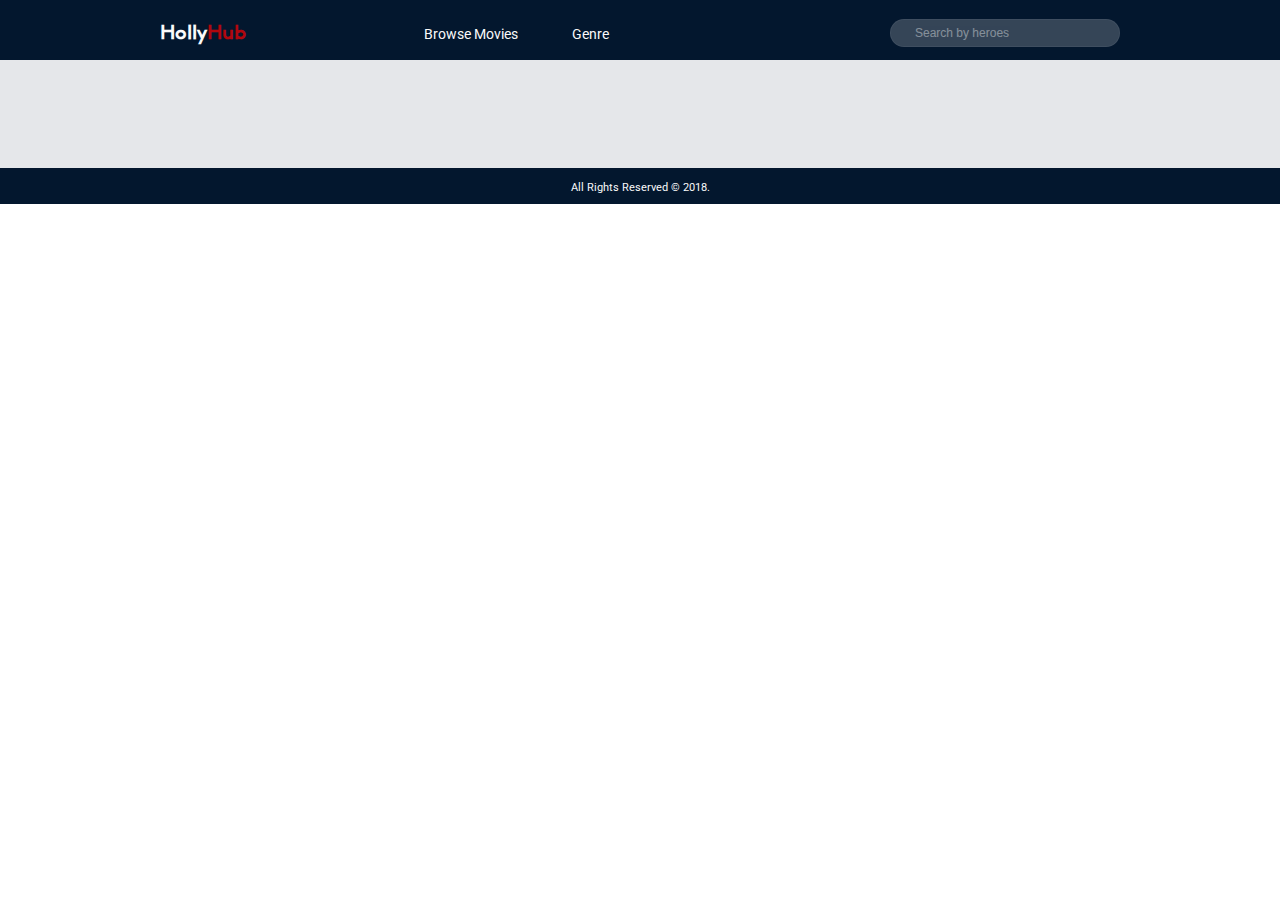
==== commit ee9a66f4: "updates" ====
--- a/action.html
+++ b/action.html
@@ -39,7 +39,7 @@
     <div class="view footer">
         <p class="text">All Rights Reserved &copy; 2018.</p>
     </div>
-    <div class="grids">        
+    <!-- <div class="grids">        
         <input type="checkbox" name="switch" id="switch" class="switch">
         <label for="switch" class="switch-trigger">Toggle Grids</label>
             <div class="grid">
@@ -99,6 +99,6 @@
                     <div></div>
                 </div>
             </div>
-    </div>
+    </div> -->
 </body>
 </html>